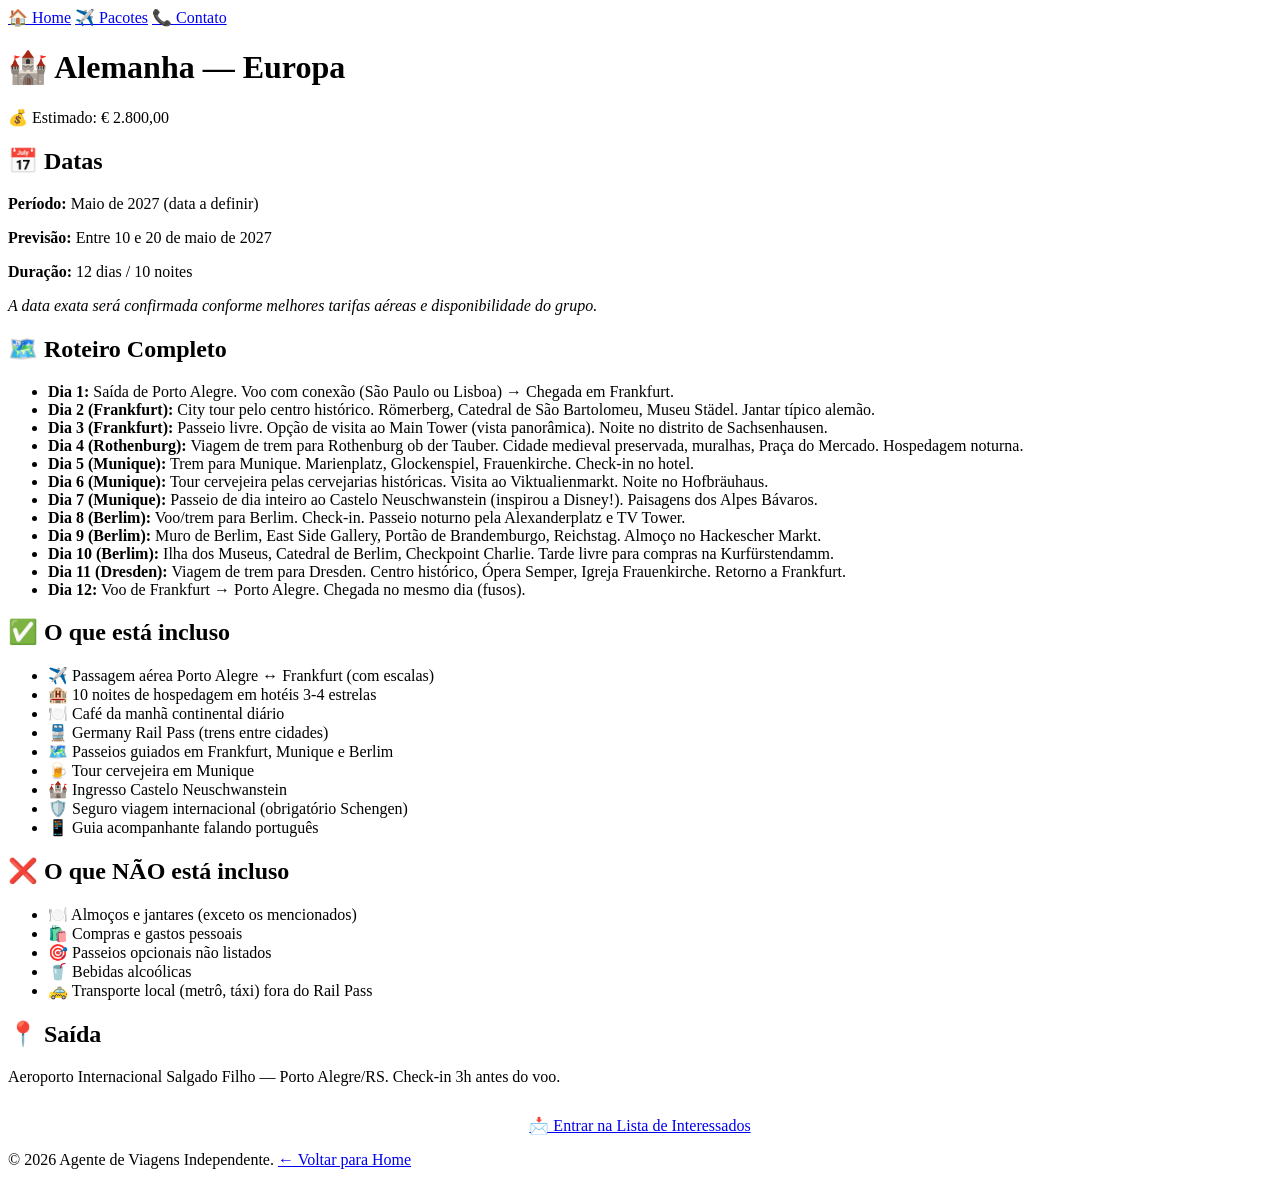
==== alemanha.html @ a857e9d6 "Add files via upload" ====
<!DOCTYPE html>
<html lang="pt-BR">
<head>
  <meta charset="UTF-8">
  <meta name="viewport" content="width=device-width, initial-scale=1.0">
  <title>Alemanha — Detalhes da Viagem</title>
  <link rel="stylesheet" href="style.css">
</head>
<body>

  <nav>
    <a href="index.html">🏠 Home</a>
    <a href="index.html#pacotes">✈️ Pacotes</a>
    <a href="index.html#contato">📞 Contato</a>
  </nav>

  <div class="detail-hero" style="background-image: url('https://images.unsplash.com/photo-1467269204594-9661b134dd2b?w=1200');">
    <h1>🏰 Alemanha — Europa</h1>
  </div>

  <div class="container">
    <div class="detail-content">
      <span class="price-tag">💰 Estimado: € 2.800,00</span>

      <h2>📅 Datas</h2>
      <p><strong>Período:</strong> Maio de 2027 (data a definir)</p>
      <p><strong>Previsão:</strong> Entre 10 e 20 de maio de 2027</p>
      <p><strong>Duração:</strong> 12 dias / 10 noites</p>
      <p><em>A data exata será confirmada conforme melhores tarifas aéreas e disponibilidade do grupo.</em></p>

      <h2>🗺️ Roteiro Completo</h2>
      <ul>
        <li><strong>Dia 1:</strong> Saída de Porto Alegre. Voo com conexão (São Paulo ou Lisboa) → Chegada em Frankfurt.</li>
        <li><strong>Dia 2 (Frankfurt):</strong> City tour pelo centro histórico. Römerberg, Catedral de São Bartolomeu, Museu Städel. Jantar típico alemão.</li>
        <li><strong>Dia 3 (Frankfurt):</strong> Passeio livre. Opção de visita ao Main Tower (vista panorâmica). Noite no distrito de Sachsenhausen.</li>
        <li><strong>Dia 4 (Rothenburg):</strong> Viagem de trem para Rothenburg ob der Tauber. Cidade medieval preservada, muralhas, Praça do Mercado. Hospedagem noturna.</li>
        <li><strong>Dia 5 (Munique):</strong> Trem para Munique. Marienplatz, Glockenspiel, Frauenkirche. Check-in no hotel.</li>
        <li><strong>Dia 6 (Munique):</strong> Tour cervejeira pelas cervejarias históricas. Visita ao Viktualienmarkt. Noite no Hofbräuhaus.</li>
        <li><strong>Dia 7 (Munique):</strong> Passeio de dia inteiro ao Castelo Neuschwanstein (inspirou a Disney!). Paisagens dos Alpes Bávaros.</li>
        <li><strong>Dia 8 (Berlim):</strong> Voo/trem para Berlim. Check-in. Passeio noturno pela Alexanderplatz e TV Tower.</li>
        <li><strong>Dia 9 (Berlim):</strong> Muro de Berlim, East Side Gallery, Portão de Brandemburgo, Reichstag. Almoço no Hackescher Markt.</li>
        <li><strong>Dia 10 (Berlim):</strong> Ilha dos Museus, Catedral de Berlim, Checkpoint Charlie. Tarde livre para compras na Kurfürstendamm.</li>
        <li><strong>Dia 11 (Dresden):</strong> Viagem de trem para Dresden. Centro histórico, Ópera Semper, Igreja Frauenkirche. Retorno a Frankfurt.</li>
        <li><strong>Dia 12:</strong> Voo de Frankfurt → Porto Alegre. Chegada no mesmo dia (fusos).</li>
      </ul>

      <h2>✅ O que está incluso</h2>
      <ul>
        <li>✈️ Passagem aérea Porto Alegre ↔ Frankfurt (com escalas)</li>
        <li>🏨 10 noites de hospedagem em hotéis 3-4 estrelas</li>
        <li>🍽️ Café da manhã continental diário</li>
        <li>🚆 Germany Rail Pass (trens entre cidades)</li>
        <li>🗺️ Passeios guiados em Frankfurt, Munique e Berlim</li>
        <li>🍺 Tour cervejeira em Munique</li>
        <li>🏰 Ingresso Castelo Neuschwanstein</li>
        <li>🛡️ Seguro viagem internacional (obrigatório Schengen)</li>
        <li>📱 Guia acompanhante falando português</li>
      </ul>

      <h2>❌ O que NÃO está incluso</h2>
      <ul>
        <li>🍽️ Almoços e jantares (exceto os mencionados)</li>
        <li>🛍️ Compras e gastos pessoais</li>
        <li>🎯 Passeios opcionais não listados</li>
        <li>🥤 Bebidas alcoólicas</li>
        <li>🚕 Transporte local (metrô, táxi) fora do Rail Pass</li>
      </ul>

      <h2>📍 Saída</h2>
      <p>Aeroporto Internacional Salgado Filho — Porto Alegre/RS. Check-in 3h antes do voo.</p>

      <div style="text-align:center; margin-top:30px;">
        <a href="index.html#contato" class="btn">📩 Entrar na Lista de Interessados</a>
      </div>
    </div>
  </div>

  <footer>
    <p>© 2026 Agente de Viagens Independente. <a href="index.html">← Voltar para Home</a></p>
  </footer>

</body>
</html>
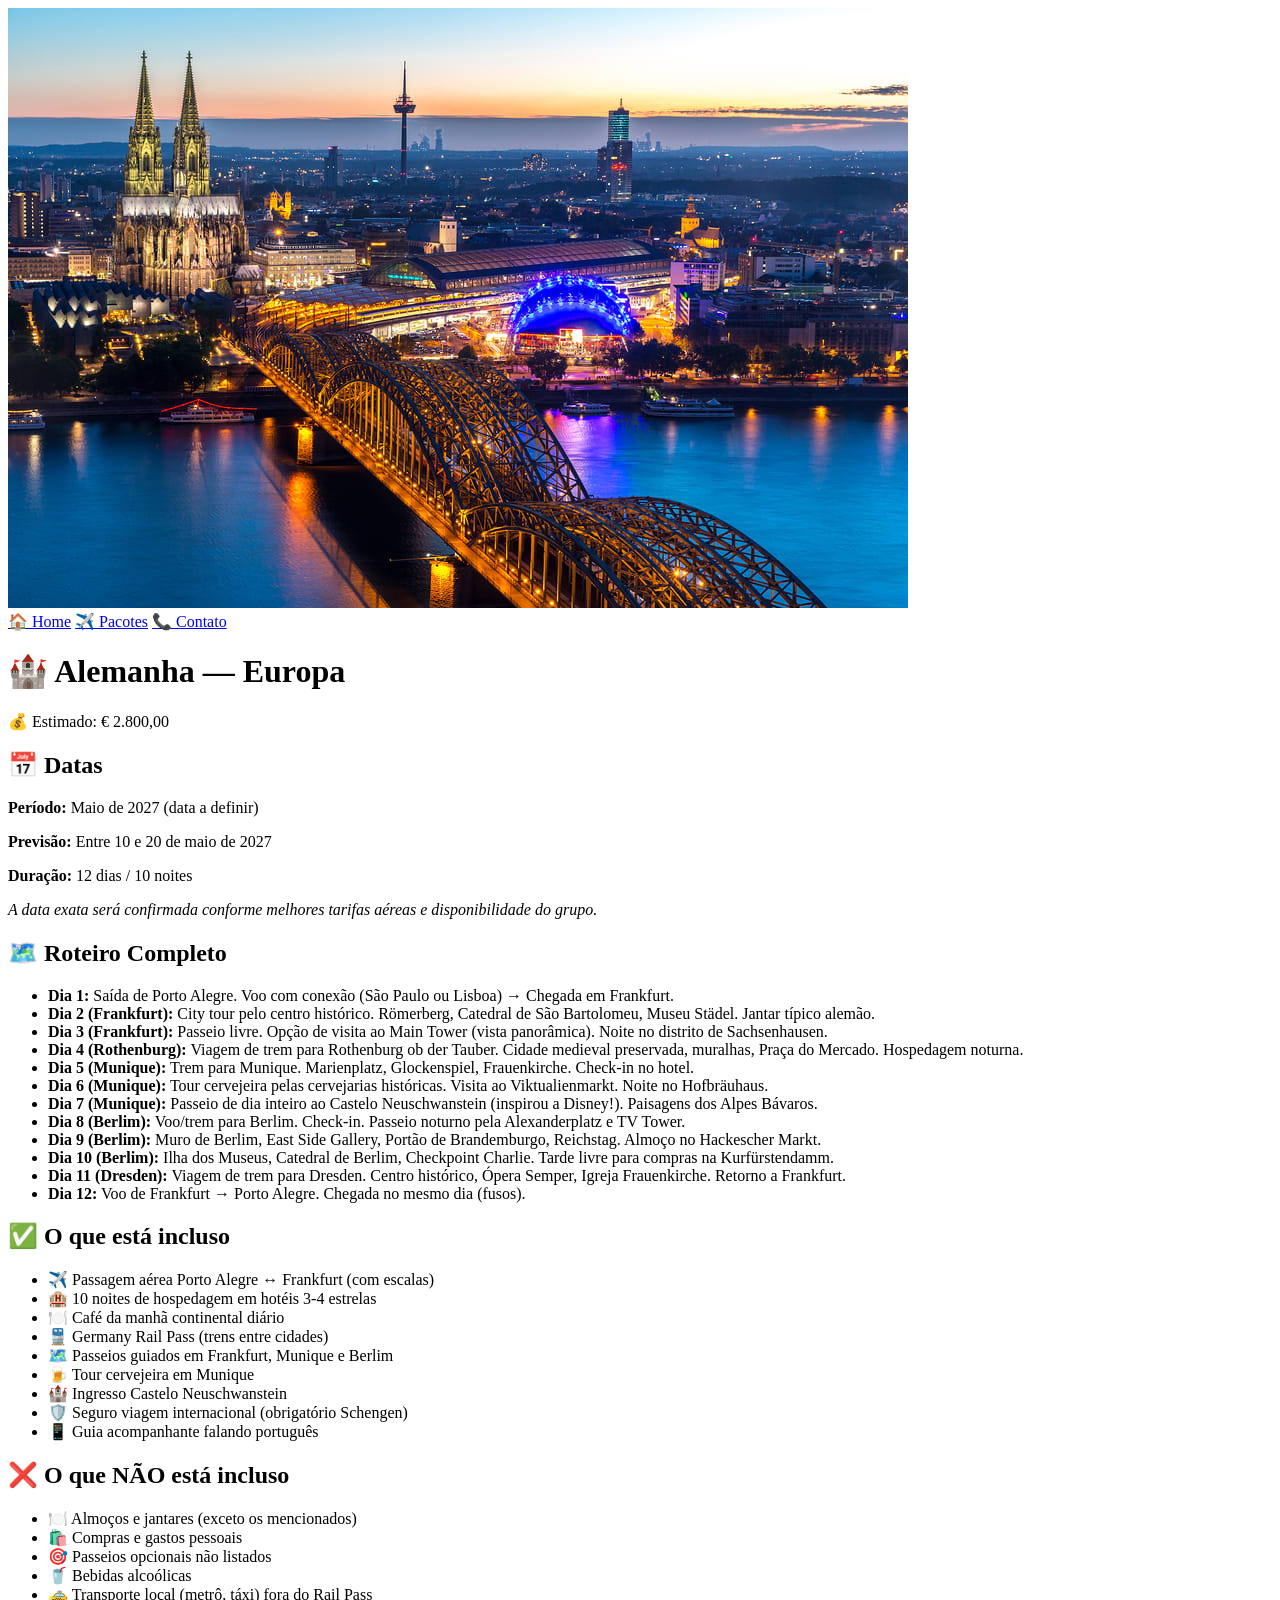
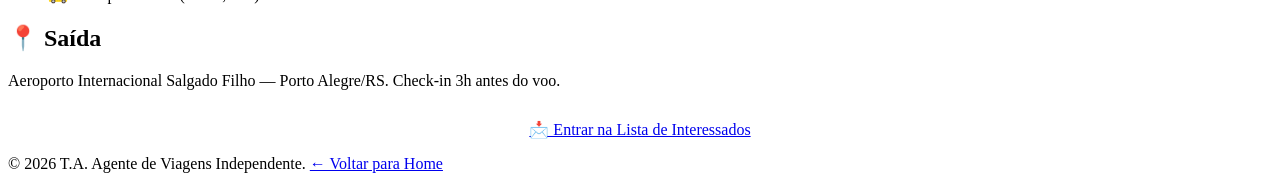
==== commit 994a6c58: "Update alemanha.html" ====
--- a/alemanha.html
+++ b/alemanha.html
@@ -5,6 +5,7 @@
   <meta name="viewport" content="width=device-width, initial-scale=1.0">
   <title>Alemanha — Detalhes da Viagem</title>
   <link rel="stylesheet" href="style.css">
+  <img src="alemanha.jpg" alt="Alemanha" class="imagem-banner">
 </head>
 <body>
 
@@ -76,8 +77,8 @@
   </div>
 
   <footer>
-    <p>© 2026 Agente de Viagens Independente. <a href="index.html">← Voltar para Home</a></p>
+    <p>© 2026 T.A. Agente de Viagens Independente. <a href="index.html">← Voltar para Home</a></p>
   </footer>
 
 </body>
-</html>+</html>
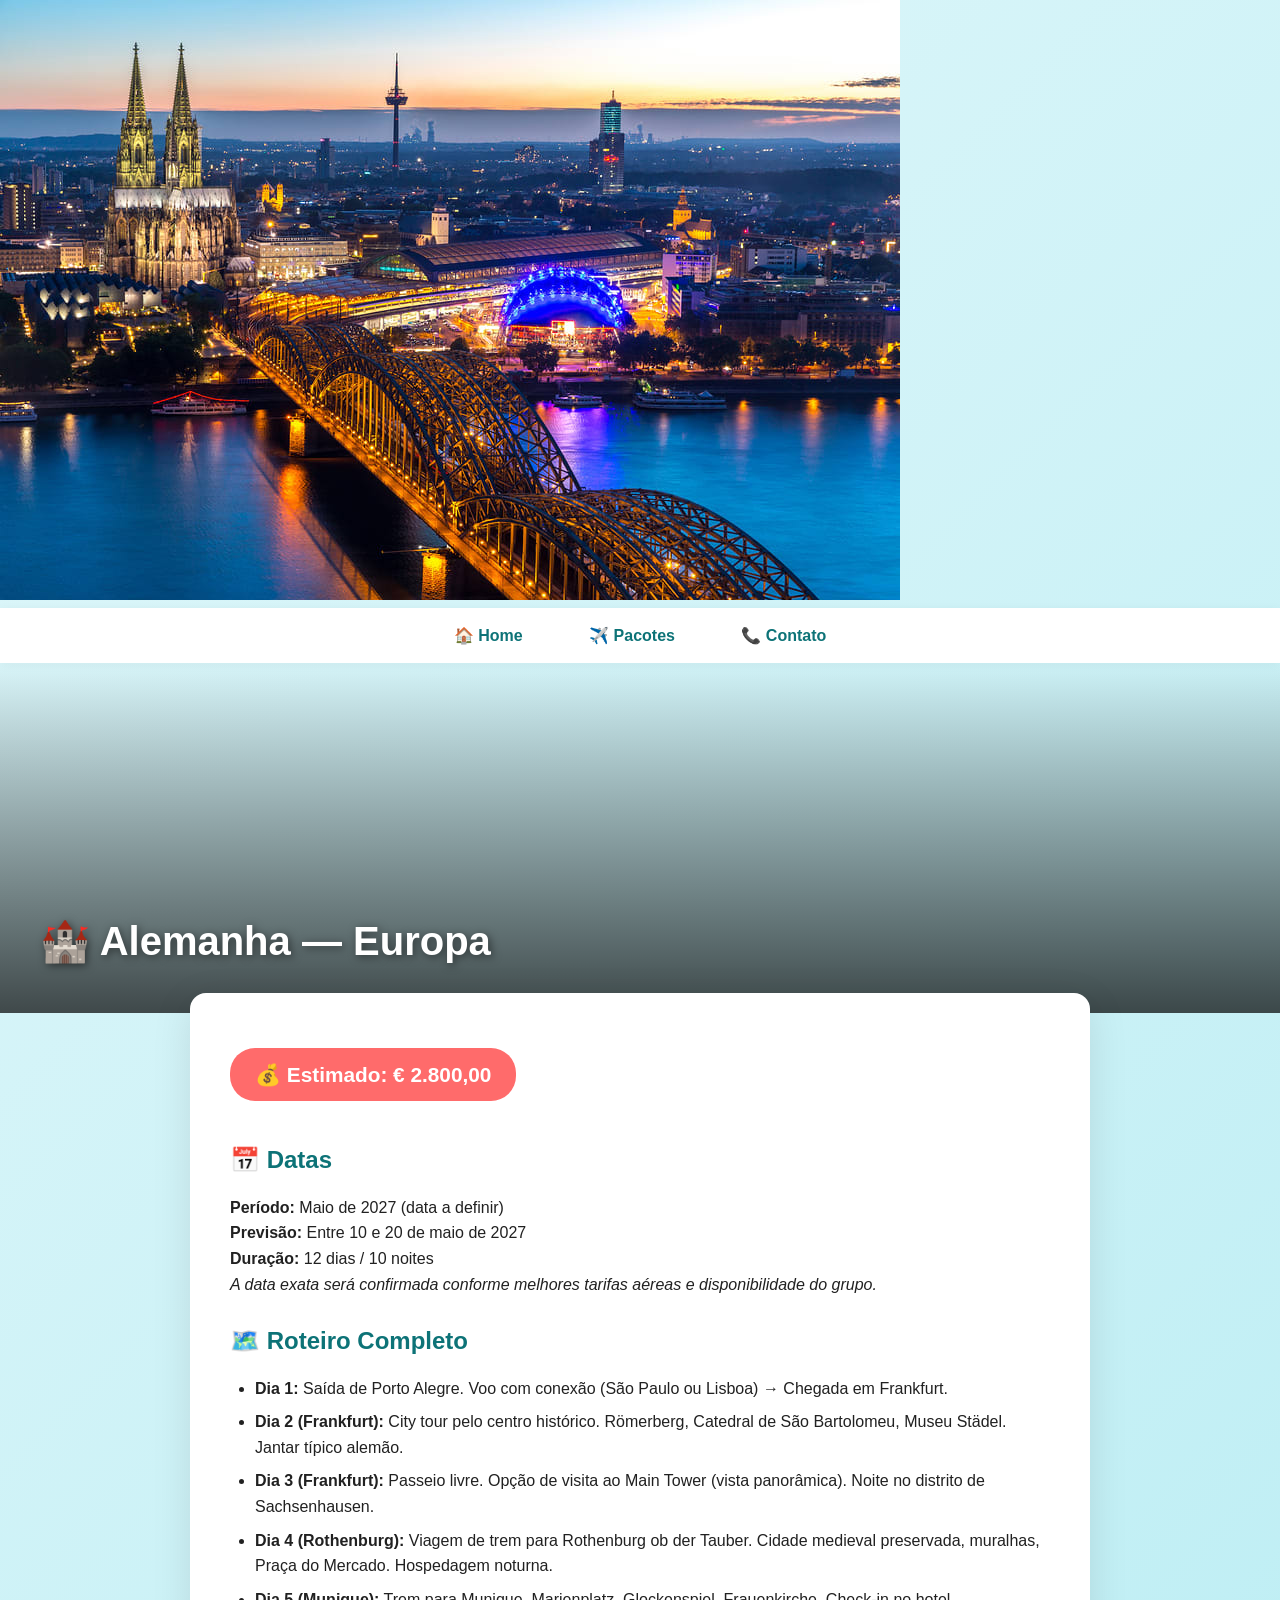
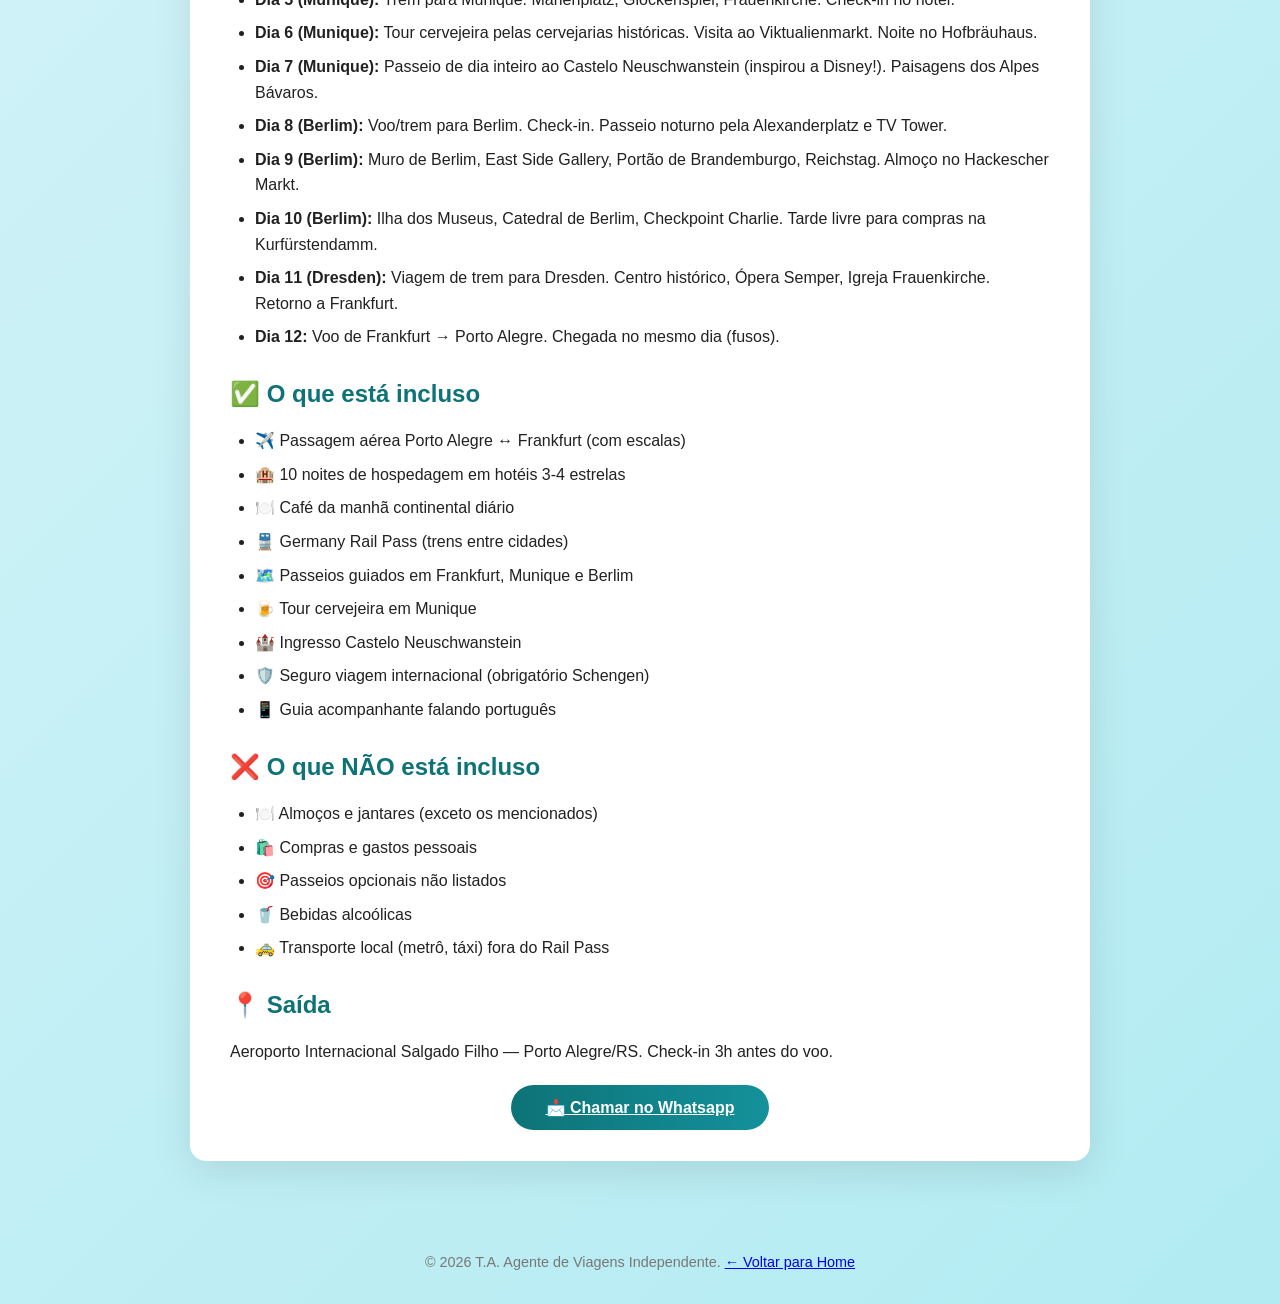
==== commit c6e5a651: "Update alemanha.html" ====
--- a/alemanha.html
+++ b/alemanha.html
@@ -71,7 +71,7 @@
       <p>Aeroporto Internacional Salgado Filho — Porto Alegre/RS. Check-in 3h antes do voo.</p>
 
       <div style="text-align:center; margin-top:30px;">
-        <a href="index.html#contato" class="btn">📩 Entrar na Lista de Interessados</a>
+        <a href="index.html#contato" class="btn">📩 Chamar no Whatsapp</a>
       </div>
     </div>
   </div>
--- a/style.css
+++ b/style.css
@@ -0,0 +1,458 @@
+
+:root {
+  --primary: #0d7377;
+  --secondary: #14919b;
+  --accent: #ff6b6b;
+  --dark: #212121;
+  --light: #f8f9fa;
+  --white: #ffffff;
+  --shadow: 0 10px 40px rgba(0,0,0,0.1);
+  --radius: 16px;
+}
+
+* { margin: 0; padding: 0; box-sizing: border-box; }
+
+body {
+  font-family: 'Segoe UI', Tahoma, Geneva, Verdana, sans-serif;
+  background: linear-gradient(135deg, #e0f7fa 0%, #b2ebf2 100%);
+  color: var(--dark);
+  line-height: 1.6;
+  min-height: 100vh;
+}
+
+.container { max-width: 1200px; margin: 0 auto; padding: 20px; }
+
+/* Header */
+header {
+  background: linear-gradient(90deg, var(--primary), var(--secondary));
+  color: var(--white);
+  padding: 30px 20px;
+  text-align: center;
+  box-shadow: var(--shadow);
+  position: relative;
+  overflow: hidden;
+}
+
+header::before {
+  content: '';
+  position: absolute;
+  top: -50%; left: -50%;
+  width: 200%; height: 200%;
+  background: radial-gradient(circle, rgba(255,255,255,0.1) 1px, transparent 1px);
+  background-size: 20px 20px;
+  opacity: 0.3;
+}
+
+header h1 {
+  font-size: 2.5rem;
+  margin-bottom: 10px;
+  position: relative;
+  text-shadow: 2px 2px 4px rgba(0,0,0,0.2);
+}
+
+header p { font-size: 1.1rem; opacity: 0.95; position: relative; }
+
+/* Navegação */
+nav {
+  background: var(--white);
+  padding: 15px;
+  text-align: center;
+  box-shadow: 0 2px 10px rgba(0,0,0,0.05);
+  position: sticky;
+  top: 0;
+  z-index: 100;
+}
+
+nav a {
+  color: var(--primary);
+  text-decoration: none;
+  margin: 0 15px;
+  font-weight: 600;
+  padding: 8px 16px;
+  border-radius: 20px;
+  transition: all 0.3s;
+}
+
+nav a:hover {
+  background: var(--primary);
+  color: var(--white);
+}
+
+/* Cards / Banners */
+.section-title {
+  text-align: center;
+  font-size: 2rem;
+  color: var(--primary);
+  margin: 40px 0 25px;
+}
+
+.cards-grid {
+  display: grid;
+  grid-template-columns: repeat(auto-fit, minmax(320px, 1fr));
+  gap: 25px;
+  margin-bottom: 40px;
+}
+
+.card {
+  background: var(--white);
+  border-radius: var(--radius);
+  overflow: hidden;
+  box-shadow: var(--shadow);
+  transition: transform 0.3s, box-shadow 0.3s;
+  cursor: pointer;
+  text-decoration: none;
+  color: inherit;
+  display: block;
+}
+
+.card:hover {
+  transform: translateY(-8px);
+  box-shadow: 0 20px 50px rgba(0,0,0,0.15);
+}
+
+.card-img {
+    width: 100%;          
+    height: 200px;         
+    object-fit: cover;     
+    display: block;
+}
+
+.card-img::after {
+  content: '';
+  position: absolute;
+  bottom: 0; left: 0; right: 0;
+  height: 60%;
+  background: linear-gradient(to top, rgba(0,0,0,0.6), transparent);
+}
+
+.card-badge {
+  position: absolute;
+  top: 15px; right: 15px;
+  background: var(--accent);
+  color: white;
+  padding: 5px 12px;
+  border-radius: 20px;
+  font-size: 0.85rem;
+  font-weight: bold;
+  z-index: 2;
+}
+
+.card-body { padding: 25px; }
+
+.card-body h3 {
+  color: var(--primary);
+  font-size: 1.4rem;
+  margin-bottom: 10px;
+}
+
+.card-body p { color: #555; margin-bottom: 8px; }
+
+.card-body .date {
+  display: inline-block;
+  background: #e0f7fa;
+  color: var(--primary);
+  padding: 4px 12px;
+  border-radius: 12px;
+  font-size: 0.9rem;
+  font-weight: 600;
+}
+
+/* Documentação Cards */
+.doc-card {
+  border-left: 5px solid var(--accent);
+}
+
+.doc-card .card-img {
+  background: linear-gradient(135deg, #ff6b6b, #ffa726);
+  display: flex;
+  align-items: center;
+  justify-content: center;
+  font-size: 4rem;
+  color: white;
+}
+
+/* Instagram Section */
+.instagram-section {
+  text-align: center;
+  padding: 40px 20px;
+  background: linear-gradient(45deg, #f09433, #e6683c, #dc2743, #cc2366, #bc1888);
+  color: white;
+  border-radius: var(--radius);
+  margin: 40px auto;
+  max-width: 600px;
+  box-shadow: var(--shadow);
+}
+
+.instagram-section h2 { font-size: 1.8rem; margin-bottom: 10px; }
+
+.instagram-section a {
+  display: inline-block;
+  background: white;
+  color: #dc2743;
+  padding: 12px 30px;
+  border-radius: 30px;
+  text-decoration: none;
+  font-weight: bold;
+  margin-top: 15px;
+  transition: transform 0.3s;
+}
+
+.instagram-section a:hover { transform: scale(1.05); }
+
+/* Formulário */
+.form-section {
+  background: var(--white);
+  padding: 40px;
+  border-radius: var(--radius);
+  box-shadow: var(--shadow);
+  max-width: 600px;
+  margin: 40px auto;
+}
+
+.form-group { margin-bottom: 20px; }
+
+.form-group label {
+  display: block;
+  margin-bottom: 8px;
+  font-weight: 600;
+  color: var(--primary);
+}
+
+.form-group input,
+.form-group textarea,
+.form-group select {
+  width: 100%;
+  padding: 12px 15px;
+  border: 2px solid #e0e0e0;
+  border-radius: 10px;
+  font-size: 1rem;
+  transition: border-color 0.3s;
+}
+
+.form-group input:focus,
+.form-group textarea:focus,
+.form-group select:focus {
+  outline: none;
+  border-color: var(--primary);
+}
+
+.btn {
+  background: linear-gradient(90deg, var(--primary), var(--secondary));
+  color: white;
+  border: none;
+  padding: 14px 35px;
+  border-radius: 30px;
+  font-size: 1rem;
+  font-weight: bold;
+  cursor: pointer;
+  transition: transform 0.3s, box-shadow 0.3s;
+}
+
+.btn:hover {
+  transform: translateY(-2px);
+  box-shadow: 0 8px 25px rgba(13,115,119,0.4);
+}
+
+/* Chat IA */
+.chat-widget {
+  position: fixed;
+  bottom: 30px;
+  right: 30px;
+  z-index: 1000;
+}
+
+.chat-btn {
+  width: 65px;
+  height: 65px;
+  border-radius: 50%;
+  background: linear-gradient(135deg, var(--primary), var(--secondary));
+  color: white;
+  border: none;
+  font-size: 1.8rem;
+  cursor: pointer;
+  box-shadow: 0 5px 20px rgba(13,115,119,0.4);
+  transition: transform 0.3s;
+}
+
+.chat-btn:hover { transform: scale(1.1); }
+
+.chat-box {
+  position: absolute;
+  bottom: 80px;
+  right: 0;
+  width: 360px;
+  max-height: 500px;
+  background: white;
+  border-radius: var(--radius);
+  box-shadow: 0 10px 40px rgba(0,0,0,0.2);
+  display: none;
+  flex-direction: column;
+  overflow: hidden;
+}
+
+.chat-box.active { display: flex; }
+
+.chat-header {
+  background: linear-gradient(90deg, var(--primary), var(--secondary));
+  color: white;
+  padding: 15px 20px;
+  font-weight: bold;
+}
+
+.chat-messages {
+  flex: 1;
+  padding: 15px;
+  overflow-y: auto;
+  max-height: 350px;
+}
+
+.message {
+  margin-bottom: 12px;
+  padding: 10px 14px;
+  border-radius: 14px;
+  max-width: 85%;
+  font-size: 0.95rem;
+  line-height: 1.4;
+}
+
+.message.bot {
+  background: #e0f7fa;
+  color: var(--dark);
+  align-self: flex-start;
+  border-bottom-left-radius: 4px;
+}
+
+.message.user {
+  background: var(--primary);
+  color: white;
+  align-self: flex-end;
+  margin-left: auto;
+  border-bottom-right-radius: 4px;
+}
+
+.chat-input-area {
+  display: flex;
+  padding: 12px;
+  border-top: 1px solid #eee;
+  gap: 8px;
+}
+
+.chat-input-area input {
+  flex: 1;
+  padding: 10px 14px;
+  border: 2px solid #e0e0e0;
+  border-radius: 20px;
+  font-size: 0.95rem;
+}
+
+.chat-input-area input:focus { outline: none; border-color: var(--primary); }
+
+.chat-input-area button {
+  background: var(--primary);
+  color: white;
+  border: none;
+  width: 40px;
+  height: 40px;
+  border-radius: 50%;
+  cursor: pointer;
+  font-size: 1.1rem;
+}
+
+/* Páginas de detalhes */
+.detail-hero {
+  height: 350px;
+  background-size: cover;
+  background-position: center;
+  display: flex;
+  align-items: flex-end;
+  padding: 40px;
+  position: relative;
+}
+
+.detail-hero::after {
+  content: '';
+  position: absolute;
+  top: 0; left: 0; right: 0; bottom: 0;
+  background: linear-gradient(to top, rgba(0,0,0,0.7), transparent);
+}
+
+.detail-hero h1 {
+  color: white;
+  font-size: 2.5rem;
+  position: relative;
+  z-index: 1;
+  text-shadow: 2px 2px 8px rgba(0,0,0,0.5);
+}
+
+.detail-content {
+  background: white;
+  padding: 40px;
+  border-radius: var(--radius);
+  margin: -40px auto 40px;
+  max-width: 900px;
+  box-shadow: var(--shadow);
+  position: relative;
+  z-index: 2;
+}
+
+.detail-content h2 {
+  color: var(--primary);
+  margin: 25px 0 15px;
+  font-size: 1.5rem;
+}
+
+.detail-content ul {
+  margin-left: 25px;
+  margin-bottom: 15px;
+}
+
+.detail-content li { margin-bottom: 8px; }
+
+.price-tag {
+  display: inline-block;
+  background: var(--accent);
+  color: white;
+  padding: 10px 25px;
+  border-radius: 25px;
+  font-size: 1.3rem;
+  font-weight: bold;
+  margin: 15px 0;
+}
+
+/* Documentação */
+.doc-list {
+  list-style: none;
+  margin-left: 0 !important;
+}
+
+.doc-list li {
+  background: #f8f9fa;
+  padding: 15px 20px;
+  border-radius: 10px;
+  margin-bottom: 10px;
+  border-left: 4px solid var(--secondary);
+  display: flex;
+  align-items: center;
+  gap: 12px;
+}
+
+.doc-list li::before {
+  content: '📋';
+  font-size: 1.3rem;
+}
+
+/* Footer */
+footer {
+  text-align: center;
+  padding: 30px;
+  color: #777;
+  font-size: 0.9rem;
+}
+
+/* Responsivo */
+@media (max-width: 600px) {
+  header h1 { font-size: 1.8rem; }
+  .chat-box { width: 90vw; right: -10px; }
+  .detail-hero h1 { font-size: 1.8rem; }
+  .cards-grid { grid-template-columns: 1fr; }
+}
